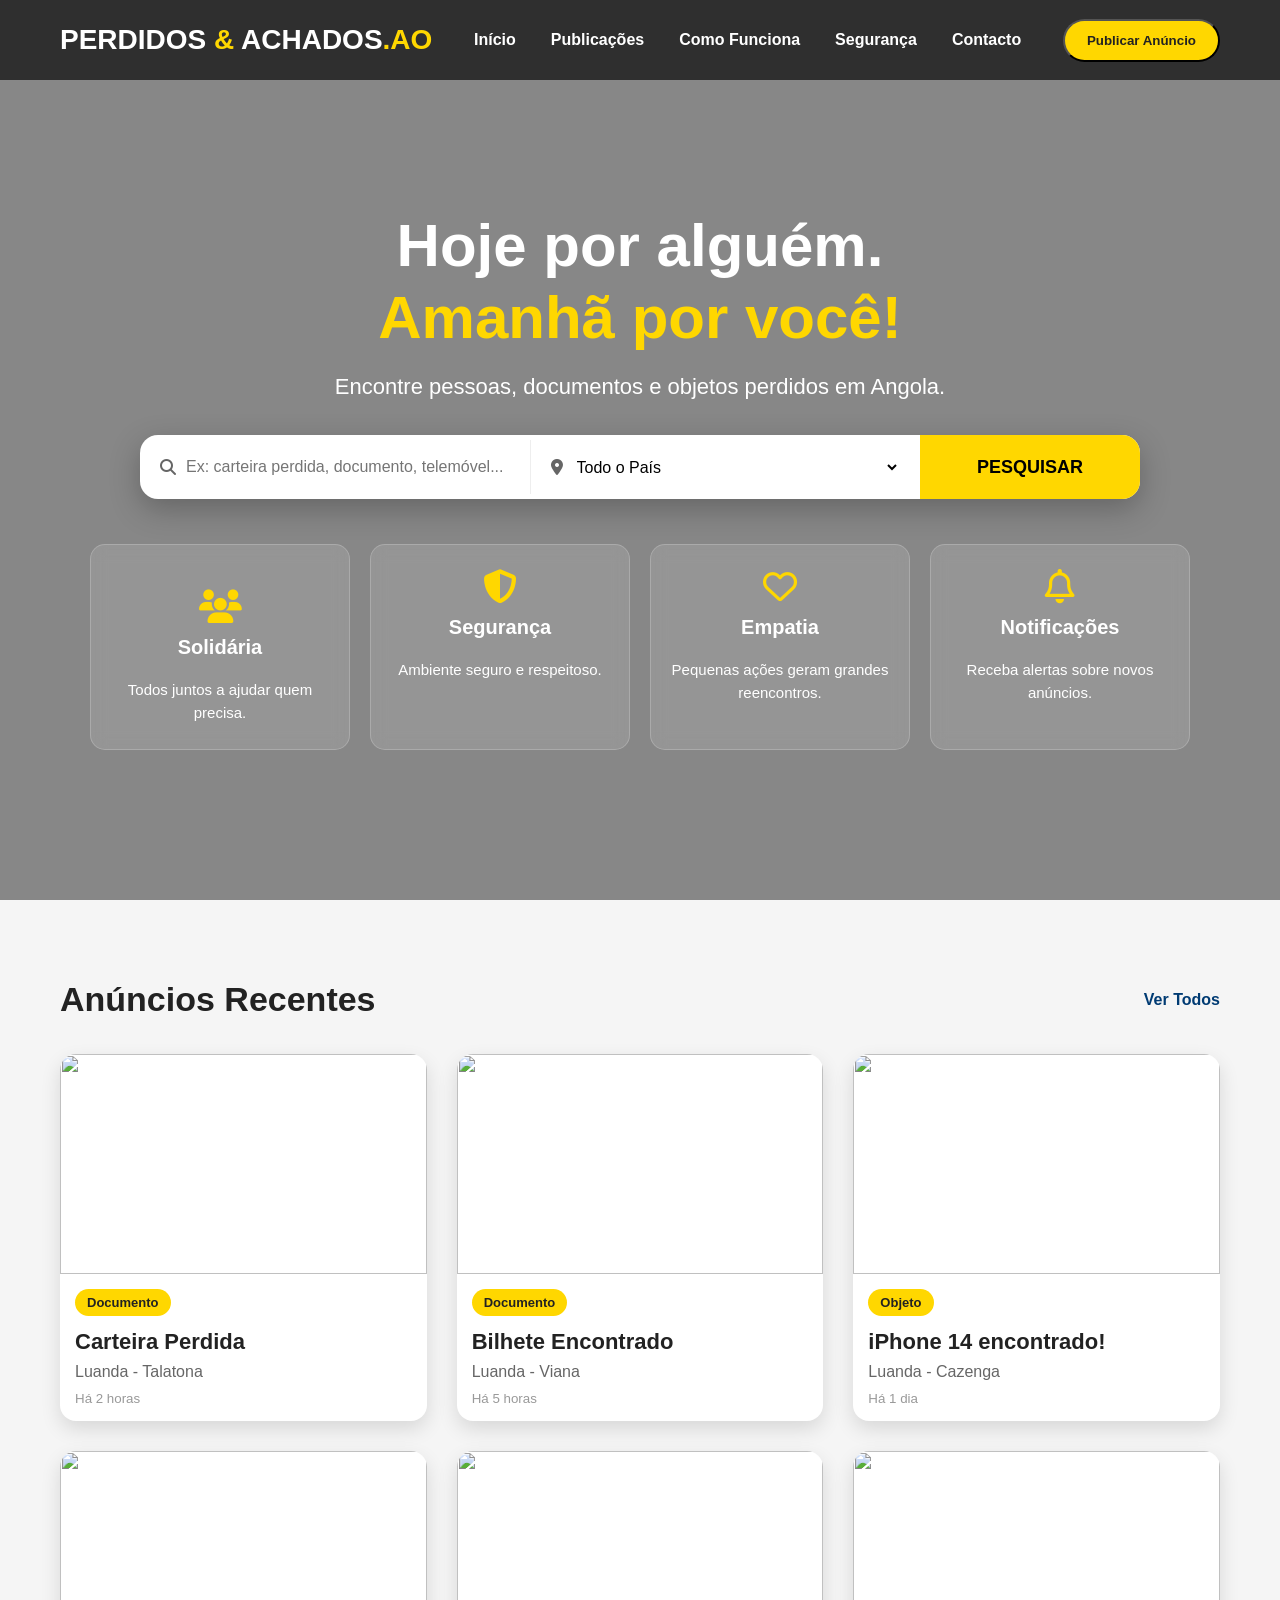
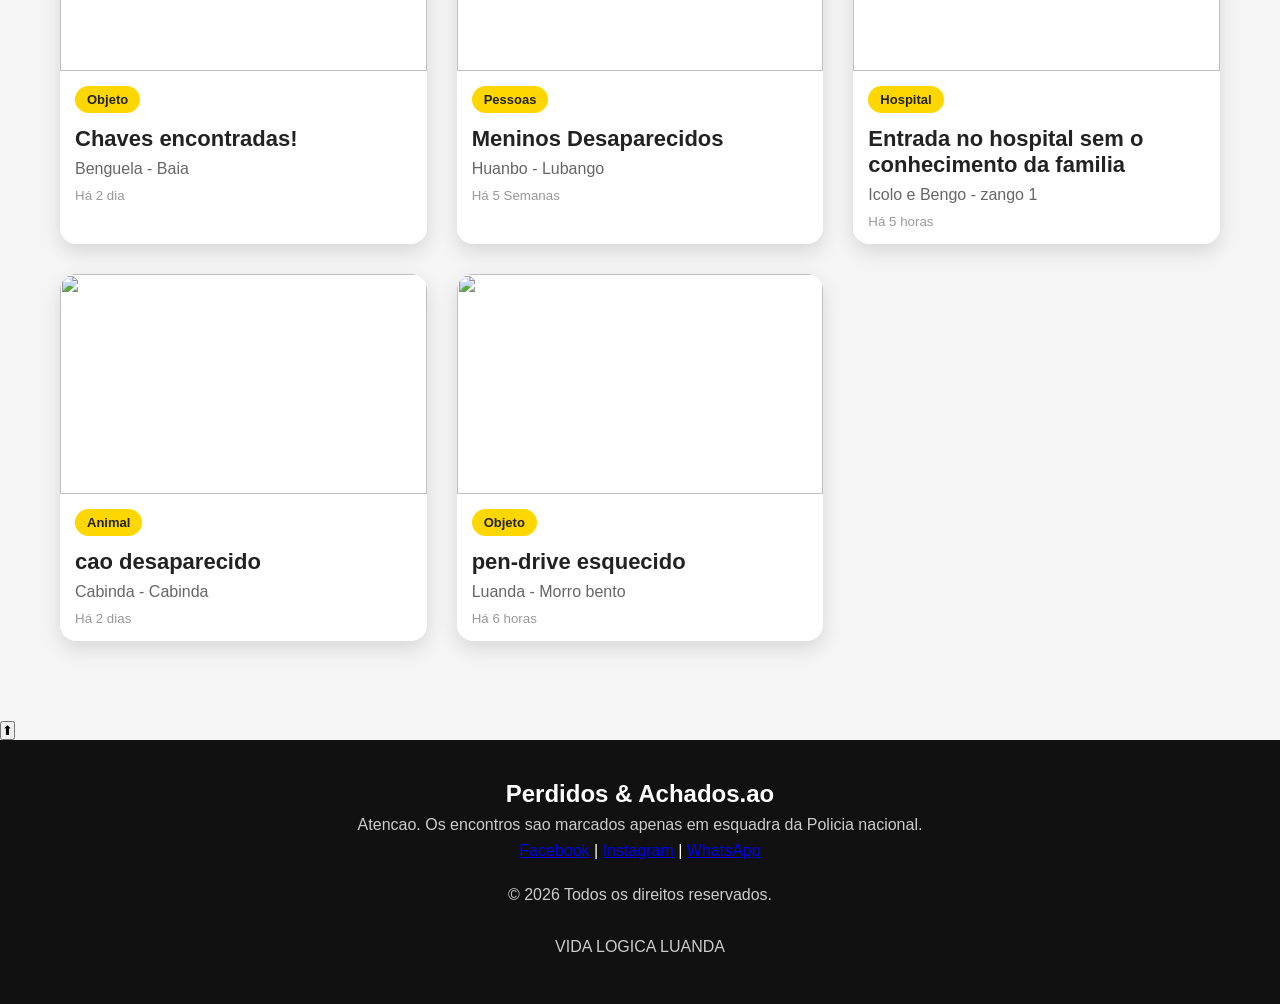
==== index.html @ 64c86763 "adicionar first esta e a primeira versao nao se impacate!" ====
<!DOCTYPE html>
<html lang="pt">

<head>

    <meta charset="UTF-8">

    <meta name="viewport" content="width=device-width, initial-scale=1.0">

    <title>Perdidos & Achados.ao</title>

    <link rel="stylesheet" href="style.css">

    <link rel="stylesheet"
        href="https://cdnjs.cloudflare.com/ajax/libs/font-awesome/6.6.0/css/all.min.css">

</head>

<body>
    

    <!-- ================= HEADER ================= -->

    <header>

        <div class="logo">

            <h2>PERDIDOS <span>&</span> ACHADOS<span>.AO</span></h2>

        </div>

        <nav>

    <ul>

        <li><a href="alguma-coisa.html">Início</a></li>

        <li><a href="/paginas/resultados.html">Publicações</a></li>

        <li><a href="/paginas/como-funciona.html">Como Funciona</a></li>

        <li><a href="/paginas/seguranca.html">Segurança</a></li>

        <li><a href="/paginas/contacto.html">Contacto</a></li>

    </ul>

</nav>

<button
class="btn-publicar"
onclick="window.location.href='paginas/publicar.html'">

Publicar Anúncio

</button>

        <div class="btn-mobile">
            ☰

        </div>

    </header>



    <!-- ================= HERO ================= -->

    <section class="hero" id="inicio">       

        <div class="overlay">
            


            <h1>

                Hoje por alguém. <br>

                <span>Amanhã por você!</span>

            </h1>

            <p>

                Encontre pessoas, documentos e objetos perdidos em Angola.

                
            </p>



            <!-- PESQUISA -->

            <div class="pesquisa">

                <div class="campo">

                    <i class="fa-solid fa-magnifying-glass"></i>

                    <input

                        type="text"
                        id="pesquisa"
                        
                        placeholder="Ex: carteira perdida, documento, telemóvel...">

                </div>

                <div class="campo">

                    <i class="fa-solid fa-location-dot"></i>

                    <select>

                        <option>Todo o País</option>

                        <option>Luanda</option>

                        <option>Benguela</option>

                        <option>Huambo</option>

                        <option>Huíla</option>

                        <option>Cabinda</option>

                        <option>Moxico leste</option>
                        
                        <option>Bié</option>

                        <option>Cuanza Norte</option>

                        <option>Icolo e Bengo</option>

                        <option>Zaire</option>

                        <option>Uige</option>

                        <option>Malange</option>

                        <option>Namibe</option>

                        <option>Cuanza Sul</option>

                        <option>Lunda Sul</option>

                        <option>Huanbo</option>

                        <option>Moxico</option>

                        <option>Cuando</option>

                        <option>Cubango</option>

                        <option>Cunene</option>
                        
                        <option>Bengo</option>

                    </select>

                </div>

                <button id="btnPesquisar">

                    PESQUISAR

                </button>

            </div>



            <!-- CARDS -->

            <div class="vantagens">

                <div>
                    <p> </p>

                    <i class="fa-solid fa-users"></i>
                    
                    <h3><span>Solidária</span></h3>

                    <p><span>Todos juntos a ajudar quem precisa.</span></p>

                </div>

                <div>

                    <i class="fa-solid fa-shield-halved"></i>

                    <h3><span>Segurança</span></h3>

                    <p><span>Ambiente seguro e respeitoso.</span></p>

                </div>

                <div>

                    <i class="fa-regular fa-heart"></i>

                    <h3><span>Empatia</span></h3>

                    <p><span>Pequenas ações geram grandes reencontros.</span></p>

                </div>

                <div>

                    <i class="fa-regular fa-bell"></i>

                    <h3><span>Notificações</span></h3>

                    <p><span>Receba alertas sobre novos anúncios.</span></p>

                </div>

            </div>

        </div>

    </section>



    <!-- ================= ANÚNCIOS ================= -->

    <section class="anuncios" id="publicacoes">

            <div class="titulo">

            <h2>Anúncios Recentes</h2>

            <a href="#">Ver Todos</a>

        </div>



        <div class="grid">

            <div class="card">

                <img src="imagens/carteira.jpg">

                <span>Documento</span>

                <h3>Carteira Perdida</h3>

                <p>Luanda - Talatona</p>

                <small>Há 2 horas</small>

            </div>



            <div class="card">

                <img src="imagens/bi.jpg">

                <span>Documento</span>

                <h3>Bilhete Encontrado</h3>

                <p>Luanda - Viana</p>

                <small>Há 5 horas</small>

            </div>



            <div class="card">

                <img src="imagens/iphone.jpg">

                <span>Objeto</span>

                <h3>iPhone 14 encontrado!</h3>

                <p>Luanda - Cazenga</p>

                <small>Há 1 dia</small>

            </div>


             <div class="card">

                <img src="imagens/chave.jpg">

                <span>Objeto</span>

                <h3>Chaves encontradas!</h3>

                <p>Benguela - Baia</p>

                <small>Há 2 dia</small>

            </div>    
            

             <div class="card">

                <img src="imagens/pessoa.jpg">

                <span>Pessoas</span>

                <h3>Meninos Desaparecidos</h3>

                <p>Huanbo - Lubango</p>

                <small>Há 5 Semanas</small>

            </div>


        

            <div class="card">

                <img src="imagens/hospital.jpg">

                <span>Hospital</span>

                <h3>Entrada no hospital sem o conhecimento da familia</h3>

                <p>Icolo e Bengo - zango 1</p>

                <small>Há 5 horas</small>

            </div>



                <div class="card">

                <img src="imagens/Animal.jpg">

                <span>Animal</span>

                <h3>cao desaparecido</h3>

                <p>Cabinda - Cabinda </p>

                <small>Há 2 dias</small>

            </div>
        

                <div class="card">

                <img src="imagens/pen-drive.jpg">

                <span>Objeto</span>

                <h3>pen-drive esquecido</h3>

                <p>Luanda - Morro bento</p>

                <small>Há 6 horas</small>

            </div>
        </div>

       
    </section>



    <!-- ================= RODAPÉ ================= -->

    



    <script src="script.js"></script>
<button id="topo">

⬆

</button>

</body>

</html>
<footer>

<h2>Perdidos & Achados.ao</h2>

<p>

Atencao.

Os encontros sao marcados apenas em esquadra da Policia nacional.

</p>

<div>

<a href="#">Facebook</a>

|

<a href="#">Instagram</a>

|

<a href="#">WhatsApp</a>

</div>

<br>

<p>

© 2026 Todos os direitos reservados.

</p>

<br>

<p>

VIDA LOGICA LUANDA 

</p>

</footer>
---- style.css ----
/* =====================================================
   RESET
===================================================== */

*{
    margin:0;
    padding:0;
    box-sizing:border-box;
}

html{
    scroll-behavior:smooth;
}

body{
    font-family:Arial, Helvetica, sans-serif;
    background:#f5f5f5;
    color:#222;
    overflow-x:hidden;
}

/* =====================================================
   HEADER
===================================================== */

header{

    position:fixed;

    top:0;

    left:0;

    width:100%;

    height:80px;

    display:flex;

    justify-content:space-between;

    align-items:center;

    padding:0 60px;

    background:rgba(0,0,0,.65);

    backdrop-filter:blur(10px);

    z-index:999;

}

.logo h2{

    color:#fff;

    font-size:28px;

    font-weight:bold;

}

.logo span{

    color:#FFD700;

}

nav ul{

    list-style:none;

    display:flex;

    align-items:center;

    gap:35px;

}

nav ul li{

    list-style:none;

}

nav ul li a{

    color:#fff;

    text-decoration:none;

    font-weight:600;

    transition:.3s;

}

nav ul li a:hover{

    color:#FFD700;

}

.btn-publicar{

    background:#FFD700;

    color:#222;

    text-decoration:none;

    padding:12px 22px;

    border-radius:30px;

    font-weight:bold;

    transition:.3s;

}

.btn-publicar:hover{

    background:#ffb300;

}

.btn-mobile{

    display:none;

    color:#fff;

    font-size:32px;

    cursor:pointer;

}

/* =====================================================
   HERO
===================================================== */

.hero{

    min-height:100vh;

    background-image:url("./imagens/capa.jpg");

    background-repeat:no-repeat;

    background-position:center;

    background-size:cover;

    display:flex;

    justify-content:center;

    align-items:center;

}

.overlay{

    width:100%;

    min-height:100vh;

    background:rgba(0,0,0,.45);

    display:flex;

    flex-direction:column;

    justify-content:center;

    align-items:center;

    text-align:center;

    padding:120px 20px 60px;

}

.overlay h1{

    color:#fff;

    font-size:60px;

    line-height:1.2;

}

.overlay h1 span{

    color:#FFD700;

}

.overlay p{

    margin-top:20px;

    color:#fff;

    font-size:22px;

    max-width:750px;

}
/* =====================================================
   PESQUISA
===================================================== */

.pesquisa{

    margin-top:35px;

    width:100%;

    max-width:1000px;

    background:#fff;

    border-radius:18px;

    display:flex;

    align-items:center;

    box-shadow:0 10px 30px rgba(0,0,0,.25);

    overflow:hidden;

}

.campo{

    flex:1;

    display:flex;

    align-items:center;

    padding:18px 20px;

    border-right:1px solid #eee;

}

.campo:last-of-type{

    border-right:none;

}

.campo i{

    color:#666;

    margin-right:10px;

}

.campo input,
.campo select{

    width:100%;

    border:none;

    outline:none;

    font-size:16px;

    background:transparent;

}

.pesquisa button{

    width:220px;

    height:64px;

    border:none;

    background:#FFD700;

    font-size:18px;

    font-weight:bold;

    cursor:pointer;

    transition:.3s;

}

.pesquisa button:hover{

    background:#ffb300;

}

/* =====================================================
   VANTAGENS
===================================================== */

.vantagens{

    width:100%;

    max-width:1100px;

    margin-top:45px;

    display:grid;

    grid-template-columns:repeat(4,1fr);

    gap:20px;

}

.vantagens div{

    background:rgba(255,255,255,.12);

    border:1px solid rgba(255,255,255,.2);

    backdrop-filter:blur(8px);

    border-radius:15px;

    padding:25px 20px;

    color:#fff;

    transition:.3s;

}

.vantagens div:hover{

    transform:translateY(-6px);

    background:rgba(255,255,255,.18);

}

.vantagens i{

    font-size:34px;

    color:#FFD700;

    margin-bottom:12px;

}

.vantagens h3{

    margin-bottom:8px;

    font-size:20px;

}

.vantagens p{

    font-size:15px;

    line-height:1.5;

}

/* =====================================================
   FEED DE ANÚNCIOS
===================================================== */

.anuncios{

    padding:80px 60px;

    background:#f5f5f5;

}

.titulo{

    display:flex;

    justify-content:space-between;

    align-items:center;

    margin-bottom:35px;

}

.titulo h2{

    font-size:34px;

    color:#222;

}

.titulo a{

    color:#003B73;

    font-weight:bold;

    text-decoration:none;

}

.grid{

    display:grid;

    grid-template-columns:repeat(auto-fit,minmax(280px,1fr));

    gap:30px;

}

/* =====================================================
   CARDS
===================================================== */

.card{

    background:#fff;

    border-radius:16px;

    overflow:hidden;

    box-shadow:0 8px 20px rgba(0,0,0,.12);

    transition:.35s;

}

.card:hover{

    transform:translateY(-8px);

    box-shadow:0 18px 35px rgba(0,0,0,.2);

}

.card img{

    width:100%;

    height:220px;

    object-fit:cover;

    display:block;

}

.card span{

    display:inline-block;

    margin:15px 15px 5px;

    padding:6px 12px;

    background:#FFD700;

    border-radius:20px;

    font-size:13px;

    font-weight:bold;

}

.card h3{

    margin:8px 15px;

    font-size:22px;

}

.card p{

    margin:0 15px 10px;

    color:#666;

}

.card small{

    display:block;

    margin:0 15px 15px;

    color:#999;

}

/* =====================================================
   RODAPÉ
===================================================== */

footer{

    background:#111;

    color:#fff;

    padding:40px 20px;

    text-align:center;

}

footer p{

    margin:8px 0;

    color:#ccc;

}
/*======================================
FORMULÁRIO PUBLICAR
======================================*/

.publicar{

    max-width:700px;

    margin:40px auto;

    background:#fff;

    padding:30px;

    border-radius:12px;

    box-shadow:0 5px 15px rgba(0,0,0,.15);

}

.publicar h1{

    text-align:center;

    margin-bottom:10px;

}

.publicar p{

    text-align:center;

    margin-bottom:30px;

}

#formulario{

    display:flex;

    flex-direction:column;

}

#formulario label{

    margin-top:18px;

    margin-bottom:8px;

    font-weight:bold;

}

#formulario input,
#formulario textarea,
#formulario select{

    width:100%;

    padding:12px;

    border:1px solid #ccc;

    border-radius:8px;

    font-size:16px;

    box-sizing:border-box;

}

#formulario textarea{

    resize:vertical;

}

#btnPublicar{

    margin-top:30px;

    background:#FFD000;

    color:#000;

    border:none;

    padding:15px;

    border-radius:8px;

    font-size:18px;

    font-weight:bold;

    cursor:pointer;

    transition:.3s;

}

#btnPublicar:hover{

    background:#e0b800;

}
/*======================================
BOTÃO ESCOLHER FOTOGRAFIA
======================================*/

#btnEscolherFoto{

    width:100%;

    padding:16px;

    background:#FFD000;

    color:#000;

    border:none;

    border-radius:10px;

    font-size:18px;

    font-weight:bold;

    cursor:pointer;

    font-weight:bold;

    margin-bottom:20px;

    transition:0.3s;

}

#btnEscolherFoto:hover{

    background:#ffdf4d;

}
/*======================================
PRÉ-VISUALIZAÇÃO DA FOTO
======================================*/

#preview{

    display:none;

    width:100%;

    max-width:350px;

    height:250px;

    object-fit:cover;

    margin:0 auto 20px auto;

    border-radius:12px;

    border:3px solid #FFD000;

}
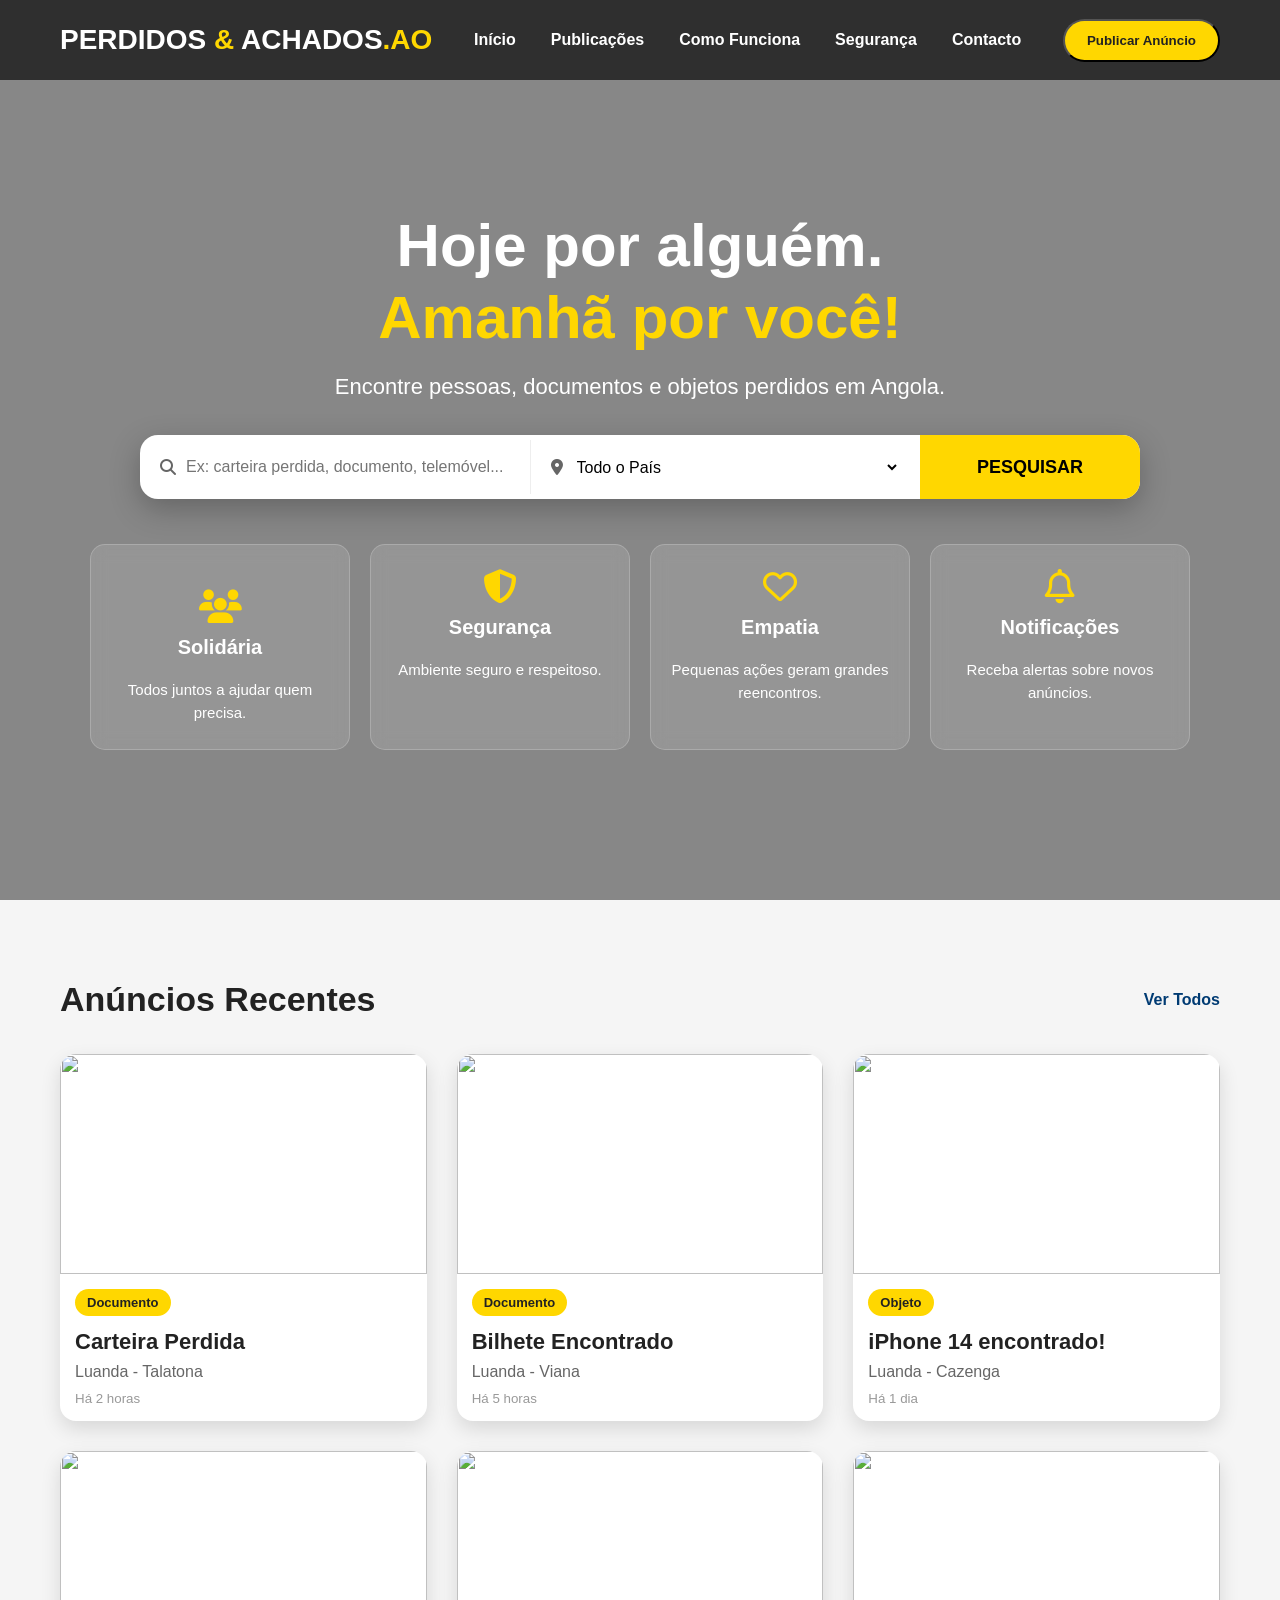
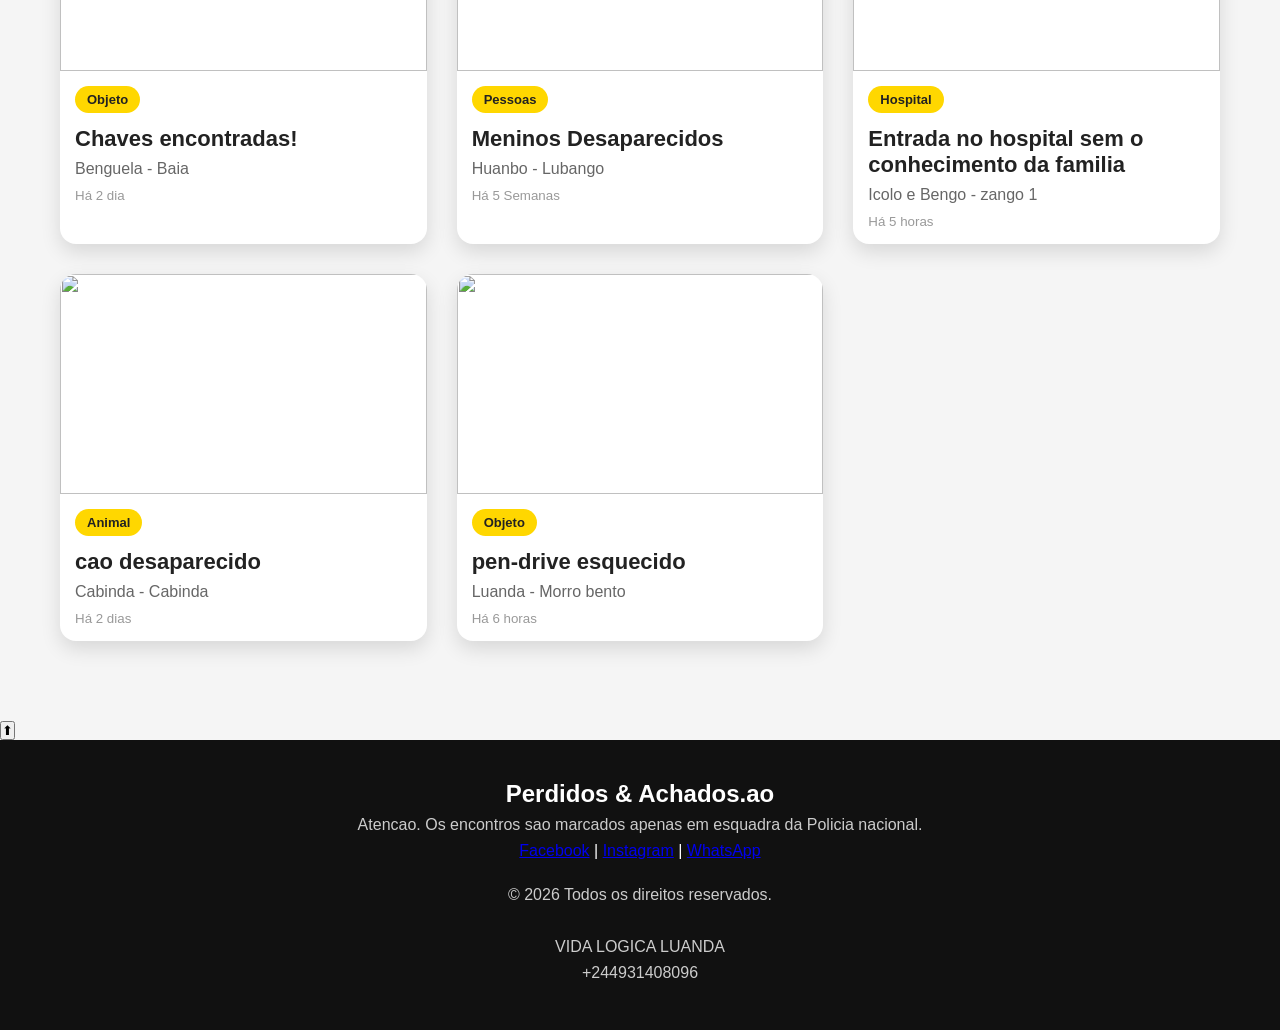
==== commit a2f8c51f: "Update index.html "feito" new" ====
--- a/index.html
+++ b/index.html
@@ -427,4 +427,8 @@
 
 </p>
 
-</footer>+<p>
+    +244931408096
+</p>
+
+</footer>
